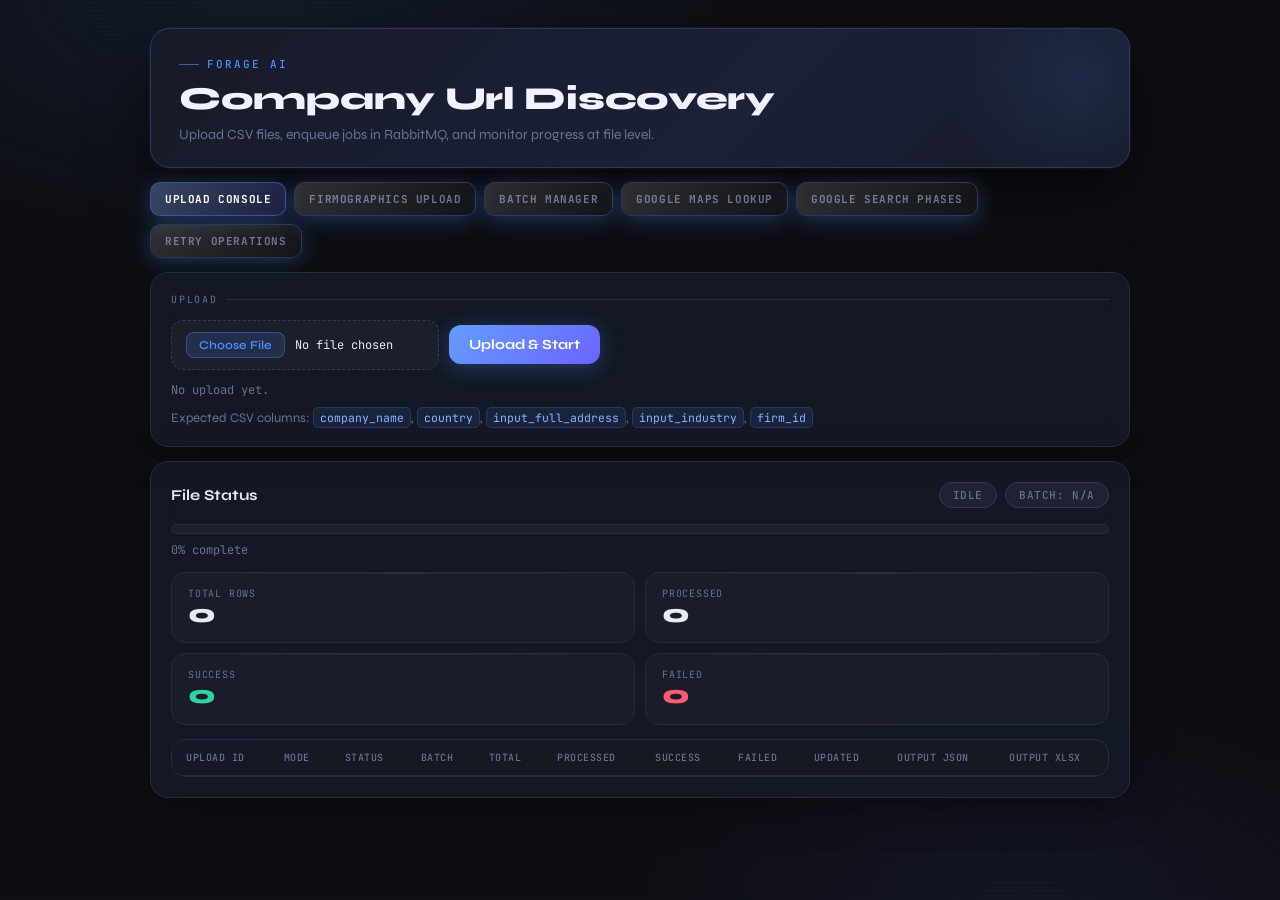
==== templates/ui.html @ b714f0d7 "first commit" ====
<!doctype html>
<html>
<head>
  <meta charset="utf-8" />
  <meta name="viewport" content="width=device-width, initial-scale=1" />
  <title>Forage AI | Single RA</title>
  <link rel="preconnect" href="https://fonts.googleapis.com">
  <link rel="preconnect" href="https://fonts.gstatic.com" crossorigin>
  <link href="https://fonts.googleapis.com/css2?family=JetBrains+Mono:wght@400;500;700&family=Syne:wght@400;600;700;800&display=swap" rel="stylesheet">
  <style>
    :root {
      --bg:        #0d0f14;
      --bg1:       #13161e;
      --bg2:       #1a1d28;
      --bg3:       #22263a;
      --ink:       #e8eaf2;
      --muted:     #6b7192;
      --stroke:    #272b3f;
      --stroke2:   #323759;
      --accent:    #4f8eff;
      --accent-g:  #6c63ff;
      --good:      #2dd4a0;
      --bad:       #ff5a6e;
      --warn:      #f59e0b;
      --card-bg:   rgba(22,26,40,0.85);
      --chip-bg:   rgba(79,142,255,0.08);
    }
    *, *::before, *::after { box-sizing: border-box; }

    body {
      margin: 0;
      color: var(--ink);
      font-family: "Syne", sans-serif;
      background-color: var(--bg);
      background-image:
        radial-gradient(ellipse 60% 40% at 20% 0%, rgba(79,142,255,.10) 0%, transparent 65%),
        radial-gradient(ellipse 50% 35% at 80% 100%, rgba(108,99,255,.08) 0%, transparent 60%);
      min-height: 100vh;
      padding: 28px 16px 48px;
    }

    /* subtle scanline texture */
    body::before {
      content:'';
      position:fixed; inset:0; pointer-events:none; z-index:0;
      background-image: repeating-linear-gradient(
        0deg,
        transparent,
        transparent 2px,
        rgba(0,0,0,.06) 2px,
        rgba(0,0,0,.06) 4px
      );
    }

    .wrap { max-width: 980px; margin: 0 auto; position: relative; z-index: 1; }
    .tabs {
      margin-top: 14px;
      display: flex;
      gap: 8px;
      flex-wrap: wrap;
    }
    .tab-btn {
      border: 1px solid var(--stroke2);
      background: rgba(255,255,255,.03);
      color: var(--muted);
      border-radius: 10px;
      padding: 9px 14px;
      font-family: "JetBrains Mono", monospace;
      font-size: 11px;
      letter-spacing: .6px;
      text-transform: uppercase;
      cursor: pointer;
    }
    .tab-btn.active {
      color: #fff;
      border-color: rgba(79,142,255,.45);
      background: linear-gradient(135deg, rgba(79,142,255,.25), rgba(108,99,255,.2));
    }
    .view { display: block; }
    .view.hidden { display: none; }

    /* ── HERO ── */
    .hero {
      background: linear-gradient(135deg, #161a27 0%, #1c2038 60%, #161a27 100%);
      border: 1px solid var(--stroke2);
      border-radius: 20px;
      padding: 28px 28px 24px;
      box-shadow: 0 0 0 1px rgba(79,142,255,.07), 0 24px 60px rgba(0,0,0,.55);
      position: relative;
      overflow: hidden;
      animation: rise .45s cubic-bezier(.22,1,.36,1);
    }
    .hero::before {
      content:'';
      position:absolute; top:-80px; right:-80px;
      width:260px; height:260px;
      background: radial-gradient(circle, rgba(79,142,255,.12) 0%, transparent 70%);
      pointer-events:none;
    }
    .hero-eyebrow {
      font-family: "JetBrains Mono", monospace;
      font-size: 11px;
      font-weight: 500;
      letter-spacing: 2px;
      text-transform: uppercase;
      color: var(--accent);
      margin-bottom: 10px;
      display: flex;
      align-items: center;
      gap: 8px;
    }
    .hero-eyebrow::before {
      content:'';
      display:inline-block;
      width:20px; height:1px;
      background: var(--accent);
      opacity:.6;
    }
    .hero h1 {
      margin: 0 0 8px;
      font-size: clamp(22px, 4vw, 32px);
      font-weight: 800;
      letter-spacing: -.3px;
      line-height: 1.15;
      color: #f0f2ff;
    }
    .hero p { margin: 0; color: var(--muted); font-size: 14px; }

    /* ── CARD ── */
    .card {
      margin-top: 14px;
      background: var(--card-bg);
      border: 1px solid var(--stroke);
      border-radius: 18px;
      padding: 20px;
      box-shadow: 0 8px 40px rgba(0,0,0,.35);
      backdrop-filter: blur(12px);
      animation: rise .5s cubic-bezier(.22,1,.36,1);
    }
    .card-label {
      font-family: "JetBrains Mono", monospace;
      font-size: 10px;
      letter-spacing: 1.8px;
      text-transform: uppercase;
      color: var(--muted);
      margin-bottom: 14px;
      display: flex;
      align-items: center;
      gap: 8px;
    }
    .card-label::after {
      content:'';
      flex:1;
      height:1px;
      background: var(--stroke);
    }

    /* ── CONTROLS ── */
    .controls { display: flex; gap: 10px; flex-wrap: wrap; align-items: center; }

    input[type=file] {
      border: 1px dashed var(--stroke2);
      border-radius: 12px;
      background: rgba(255,255,255,.03);
      color: var(--ink);
      padding: 11px 14px;
      min-width: 260px;
      font-family: "JetBrains Mono", monospace;
      font-size: 12px;
      cursor: pointer;
      transition: border-color .2s, background .2s;
    }
    input[type=file]:hover {
      border-color: var(--accent);
      background: rgba(79,142,255,.05);
    }
    input[type=file]::file-selector-button {
      background: rgba(79,142,255,.15);
      border: 1px solid rgba(79,142,255,.35);
      color: var(--accent);
      border-radius: 8px;
      padding: 5px 12px;
      font-family: "Syne", sans-serif;
      font-weight: 600;
      font-size: 12px;
      cursor: pointer;
      margin-right: 10px;
      transition: background .2s;
    }
    input[type=file]::file-selector-button:hover {
      background: rgba(79,142,255,.28);
    }

    button {
      border: 0;
      border-radius: 12px;
      padding: 11px 20px;
      font-weight: 700;
      font-family: "Syne", sans-serif;
      font-size: 14px;
      cursor: pointer;
      color: white;
      background: linear-gradient(135deg, var(--accent), var(--accent-g));
      box-shadow: 0 4px 20px rgba(79,142,255,.30);
      transition: transform .15s ease, box-shadow .15s ease, opacity .2s;
      position: relative;
      overflow: hidden;
    }
    button::after {
      content:'';
      position:absolute;
      inset:0;
      background:linear-gradient(135deg, rgba(255,255,255,.12), transparent);
    }
    button:hover { transform: translateY(-2px); box-shadow: 0 8px 28px rgba(79,142,255,.45); }
    button:disabled { cursor: not-allowed; opacity: .45; transform: none; }

    a.btn-link {
      text-decoration: none;
      display: inline-flex;
      align-items: center;
      gap: 6px;
      border-radius: 12px;
      padding: 11px 16px;
      font-weight: 700;
      font-size: 14px;
      color: white;
      background: linear-gradient(135deg, #1f4aad, #3a2fa0);
      border: 1px solid rgba(79,142,255,.25);
      box-shadow: 0 4px 18px rgba(63,100,220,.25);
      transition: transform .15s, box-shadow .15s;
    }
    a.btn-link:hover { transform: translateY(-2px); box-shadow: 0 8px 26px rgba(63,100,220,.4); }

    .meta {
      margin-top: 12px;
      color: var(--muted);
      font-size: 12px;
      min-height: 18px;
      font-family: "JetBrains Mono", monospace;
    }
    .muted {
      color: var(--muted);
      font-size: 13px;
      margin-top: 10px;
    }
    code {
      font-family: "JetBrains Mono", monospace;
      font-size: 11.5px;
      background: rgba(79,142,255,.1);
      border: 1px solid rgba(79,142,255,.2);
      color: #8ab4ff;
      padding: 2px 6px;
      border-radius: 5px;
    }

    /* ── STATUS HEAD ── */
    .status-head {
      display: flex;
      justify-content: space-between;
      align-items: center;
      gap: 10px;
      flex-wrap: wrap;
      margin-bottom: 16px;
    }
    .status-head h3 {
      margin: 0;
      font-size: 15px;
      font-weight: 700;
      color: var(--ink);
    }

    /* ── CHIPS ── */
    .status-chip {
      background: rgba(107,113,146,.12);
      color: var(--muted);
      border: 1px solid var(--stroke2);
      border-radius: 999px;
      padding: 5px 13px;
      font-family: "JetBrains Mono", monospace;
      font-size: 11px;
      font-weight: 500;
      text-transform: uppercase;
      letter-spacing: .6px;
    }
    .status-chip.running {
      color: var(--accent);
      background: rgba(79,142,255,.1);
      border-color: rgba(79,142,255,.3);
    }
    .status-chip.done {
      color: var(--good);
      background: rgba(45,212,160,.1);
      border-color: rgba(45,212,160,.3);
    }
    .status-chip.error {
      color: var(--bad);
      background: rgba(255,90,110,.1);
      border-color: rgba(255,90,110,.3);
    }

    /* ── PROGRESS ── */
    .progress-wrap {
      border: 1px solid var(--stroke);
      border-radius: 999px;
      background: rgba(255,255,255,.04);
      height: 10px;
      overflow: hidden;
    }
    .progress {
      height: 100%;
      width: 0%;
      background: linear-gradient(90deg, var(--accent), var(--accent-g));
      transition: width .4s ease;
      position: relative;
    }
    .progress::after {
      content:'';
      position:absolute; right:0; top:0; bottom:0; width:20px;
      background: linear-gradient(90deg, transparent, rgba(255,255,255,.2));
    }
    .progress-label {
      margin-top: 8px;
      font-size: 12px;
      color: var(--muted);
      font-family: "JetBrains Mono", monospace;
    }

    /* ── STATS GRID ── */
    .grid {
      margin-top: 14px;
      display: grid;
      grid-template-columns: repeat(2, minmax(120px, 1fr));
      gap: 10px;
    }
    .stat {
      border: 1px solid var(--stroke);
      background: rgba(255,255,255,.025);
      border-radius: 14px;
      padding: 14px 16px;
      position: relative;
      overflow: hidden;
    }
    .stat::before {
      content:'';
      position:absolute; top:0; left:0; right:0; height:1px;
      background: linear-gradient(90deg, transparent, rgba(255,255,255,.07), transparent);
    }
    .stat .k {
      display: block;
      color: var(--muted);
      font-family: "JetBrains Mono", monospace;
      font-size: 10px;
      text-transform: uppercase;
      letter-spacing: .8px;
    }
    .stat .v {
      font-size: 26px;
      font-weight: 800;
      line-height: 1.1;
      margin-top: 4px;
      color: var(--ink);
    }
    .stat.success .v { color: var(--good); }
    .stat.failed .v { color: var(--bad); }

    /* ── TABLE ── */
    .table-wrap {
      margin-top: 14px;
      border: 1px solid var(--stroke);
      border-radius: 14px;
      overflow: auto;
      background: rgba(13,15,20,.5);
    }
    table { width: 100%; border-collapse: collapse; min-width: 820px; }
    th, td {
      padding: 11px 14px;
      border-bottom: 1px solid var(--stroke);
      text-align: left;
      font-size: 13px;
      color: var(--ink);
      white-space: nowrap;
    }
    th {
      background: rgba(255,255,255,.025);
      color: var(--muted);
      text-transform: uppercase;
      letter-spacing: .5px;
      font-family: "JetBrains Mono", monospace;
      font-size: 10px;
      font-weight: 500;
    }
    th:first-child, td:first-child {
      position: sticky;
      left: 0;
      z-index: 1;
      background: rgba(13,15,20,.92);
    }
    thead th:first-child {
      z-index: 2;
      background: rgba(22,26,40,.92);
    }
    tbody tr:last-child td { border-bottom: none; }
    tbody tr:hover td { background: rgba(79,142,255,.04); }
    tbody tr:hover td:first-child { background: rgba(13,15,20,.96); }

    .table-link {
      color: var(--accent);
      text-decoration: none;
      font-weight: 600;
      font-size: 12px;
      font-family: "JetBrains Mono", monospace;
      display: inline-flex;
      align-items: center;
      gap: 4px;
      padding: 4px 10px;
      border-radius: 6px;
      border: 1px solid rgba(79,142,255,.25);
      background: rgba(79,142,255,.08);
      transition: background .15s, border-color .15s;
    }
    .table-link:hover {
      background: rgba(79,142,255,.18);
      border-color: rgba(79,142,255,.45);
      text-decoration: none;
    }
    .mono {
      font-family: "JetBrains Mono", monospace;
      font-size: 12px;
      color: #8ab4ff;
    }
    .table-empty {
      padding: 18px;
      color: var(--muted);
      font-size: 13px;
      font-family: "JetBrains Mono", monospace;
    }
    .action-btn {
      border: 1px solid rgba(79,142,255,.35);
      background: rgba(79,142,255,.1);
      color: var(--accent);
      border-radius: 8px;
      padding: 4px 10px;
      font-size: 11px;
      font-family: "JetBrains Mono", monospace;
      cursor: pointer;
      margin-right: 6px;
    }
    .action-btn.cancel {
      border-color: rgba(255,90,110,.35);
      background: rgba(255,90,110,.1);
      color: var(--bad);
    }
    .action-btn.delete {
      border-color: rgba(255,140,60,.45);
      background: rgba(255,140,60,.14);
      color: #ffb36b;
    }
    .action-note {
      margin-top: 10px;
      font-size: 12px;
      color: var(--muted);
      font-family: "JetBrains Mono", monospace;
    }

    /* ── PILLS ── */
    .pill {
      display: inline-block;
      border-radius: 999px;
      padding: 3px 9px;
      font-family: "JetBrains Mono", monospace;
      font-size: 10px;
      font-weight: 500;
      text-transform: uppercase;
      letter-spacing: .4px;
      border: 1px solid var(--stroke2);
      background: rgba(107,113,146,.1);
      color: var(--muted);
    }
    .pill.done    { color: var(--good); background: rgba(45,212,160,.1);  border-color: rgba(45,212,160,.3); }
    .pill.running { color: var(--accent); background: rgba(79,142,255,.1); border-color: rgba(79,142,255,.3); }
    .pill.error   { color: var(--bad);  background: rgba(255,90,110,.1); border-color: rgba(255,90,110,.3); }

    /* ── ANIMATIONS ── */
    @keyframes rise {
      from { transform: translateY(10px); opacity: 0; }
      to   { transform: translateY(0);    opacity: 1; }
    }

    @media (max-width: 700px) {
      .grid { grid-template-columns: repeat(2, minmax(0, 1fr)); }
      input[type=file] { min-width: 0; width: 100%; }
      .controls { align-items: stretch; }
      button, .btn-link { width: 100%; justify-content: center; }
    }

    input[type=text] {
      border: 1px solid var(--stroke2);
      border-radius: 12px;
      background: rgba(255,255,255,.03);
      color: var(--ink);
      padding: 11px 14px;
      font-family: "JetBrains Mono", monospace;
      font-size: 13px;
      transition: border-color .2s, background .2s, box-shadow .2s;
      outline: none;
      width: 100%;
    }
    input[type=text]:focus {
      border-color: var(--accent);
      background: rgba(79,142,255,.05);
      box-shadow: 0 0 0 3px rgba(79,142,255,.15);
    }
    
    @media (max-width: 768px) {
      #gmapsSearchView > div {
        grid-template-columns: 1fr !important;
      }
    }
  </style>
</head>
<body>
  <div class="wrap">

    <div class="hero">
      <div class="hero-eyebrow">Forage AI</div>
      <h1>Company Url Discovery</h1>
      <p>Upload CSV files, enqueue jobs in RabbitMQ, and monitor progress at file level.</p>
    </div>

    <div class="tabs">
      <button id="tabConsole" class="tab-btn active" type="button">Upload Console</button>
      <button id="tabFirmographics" class="tab-btn" type="button">Firmographics Upload</button>
      <button id="tabBatchManager" class="tab-btn" type="button">Batch Manager</button>
      <button id="tabGmapsSearch" class="tab-btn" type="button">Google Maps Lookup</button>
      <button id="tabGsearchPhases" class="tab-btn" type="button">Google Search Phases</button>
      <button id="tabRetryOps" class="tab-btn" type="button">Retry Operations</button>
    </div>

    <div id="consoleView" class="view">
    <div class="card">
      <div class="card-label">Upload</div>
      <div class="controls">
        <input id="csvFile" type="file" accept=".csv" />
        <button id="uploadBtn">Upload &amp; Start</button>
        <a id="downloadLink" class="btn-link" href="#" style="display:none">↓ Download Combined JSON</a>
        <a id="downloadXlsxLink" class="btn-link" href="#" style="display:none">↓ Download Combined XLSX</a>
      </div>
      <div class="meta" id="meta">No upload yet.</div>
      <div class="muted">Expected CSV columns: <code>company_name</code>, <code>country</code>, <code>input_full_address</code>, <code>input_industry</code>, <code>firm_id</code></div>
    </div>

    <div class="card">
      <div class="status-head">
        <h3>File Status</h3>
        <div style="display:flex; gap:8px; align-items:center; flex-wrap:wrap;">
          <span id="statusChip" class="status-chip">Idle</span>
          <span id="batchChip" class="status-chip">Batch: N/A</span>
        </div>
      </div>

      <div class="progress-wrap">
        <div id="progressBar" class="progress"></div>
      </div>
      <div id="progressLabel" class="progress-label">0% complete</div>

      <div class="grid">
        <div class="stat">
          <span class="k">Total Rows</span>
          <span class="v" id="totalRows">0</span>
        </div>
        <div class="stat">
          <span class="k">Processed</span>
          <span class="v" id="processedRows">0</span>
        </div>
        <div class="stat success">
          <span class="k">Success</span>
          <span class="v" id="successRows">0</span>
        </div>
        <div class="stat failed">
          <span class="k">Failed</span>
          <span class="v" id="failedRows">0</span>
        </div>
      </div>

      <div class="table-wrap">
        <table>
          <thead>
            <tr>
              <th>Upload ID</th>
              <th>Mode</th>
              <th>Status</th>
              <th>Batch</th>
              <th>Total</th>
              <th>Processed</th>
              <th>Success</th>
              <th>Failed</th>
              <th>Updated</th>
              <th>Output JSON</th>
              <th>Output XLSX</th>
            </tr>
          </thead>
          <tbody id="uploadsTableBody"></tbody>
        </table>
        <div id="uploadsTableEmpty" class="table-empty" style="display:none;">No uploads yet.</div>
      </div>
    </div>
    </div>

    <div id="firmographicsView" class="view hidden">
      <div class="card">
        <div class="card-label">Firmographics Upload</div>
        <div class="controls">
          <input id="firmographicsCsvFile" type="file" accept=".csv" />
          <button id="firmographicsUploadBtn">Upload Firmographics</button>
          <a id="firmographicsDownloadLink" class="btn-link" href="#" style="display:none">↓ Download Combined JSON</a>
          <a id="firmographicsDownloadXlsxLink" class="btn-link" href="#" style="display:none">↓ Download Combined XLSX</a>
        </div>
        <div class="meta" id="firmographicsMeta">No firmographics upload yet.</div>
        <div class="muted">Expected CSV columns: <code>official_website</code> (or <code>website</code>/<code>url</code>/<code>domain</code>), optional <code>company_name</code>, <code>country</code>, <code>input_full_address</code>, <code>input_industry</code>, <code>firm_id</code></div>
      </div>

      <div class="card">
        <div class="status-head">
          <h3>Firmographics Uploads</h3>
        </div>
        <div class="table-wrap">
          <table>
            <thead>
              <tr>
                <th>Upload ID</th>
                <th>Mode</th>
                <th>Status</th>
                <th>Total</th>
                <th>Processed</th>
                <th>Success</th>
                <th>Failed</th>
                <th>Updated</th>
                <th>Output JSON</th>
                <th>Output XLSX</th>
              </tr>
            </thead>
            <tbody id="firmographicsUploadsTableBody"></tbody>
          </table>
          <div id="firmographicsUploadsTableEmpty" class="table-empty" style="display:none;">No firmographics uploads yet.</div>
        </div>
      </div>
    </div>

    <div id="batchManagerView" class="view hidden">
      <div class="card">
        <div class="card-label">Batch Manager</div>
        <div class="table-wrap">
          <table>
            <thead>
              <tr>
                <th>Upload ID</th>
                <th>Upload Status</th>
                <th>Batch Status</th>
                <th>Live State</th>
                <th>Job Name</th>
                <th>Updated</th>
                <th>Actions</th>
              </tr>
            </thead>
            <tbody id="batchJobsTableBody"></tbody>
          </table>
          <div id="batchJobsEmpty" class="table-empty" style="display:none;">No Gemini batch jobs found.</div>
        </div>
        <div id="batchActionNote" class="action-note">Use actions to fetch live status or cancel a Gemini batch job.</div>
      </div>
    </div>

    <div id="gmapsSearchView" class="view hidden">
      <!-- Batch CSV Upload Card for Google Maps lookup -->
      <div class="card" style="margin-top: 0;">
        <div class="card-label">Google Maps Batch CSV Upload</div>
        <div class="controls">
          <input id="gmapsCsvFile" type="file" accept=".csv" />
          <button id="gmapsUploadBtn" style="background: linear-gradient(135deg, #10b981, var(--good)); border-color: rgba(16,185,129,.3);">Upload Google Maps CSV</button>
          <a id="gmapsDownloadLink" class="btn-link" href="#" style="display:none">↓ Download Combined JSON</a>
          <a id="gmapsDownloadXlsxLink" class="btn-link" href="#" style="display:none">↓ Download Combined XLSX</a>
        </div>
        <div class="meta" id="gmapsBatchMeta">No batch job uploaded yet.</div>
        <div class="muted">Expected CSV columns: <code>company_name</code> (or <code>company</code>/<code>name</code>), <code>country</code>, optional <code>full_address</code>, <code>industry</code>, <code>firm_id</code></div>
      </div>

      <!-- Batch Uploads Monitor Card specifically for Google Maps -->
      <div class="card">
        <div class="status-head">
          <h3>Google Maps Uploads History</h3>
        </div>
        <div class="table-wrap">
          <table>
            <thead>
              <tr>
                <th>Upload ID</th>
                <th>Mode</th>
                <th>Status</th>
                <th>Total</th>
                <th>Processed</th>
                <th>Success</th>
                <th>Failed</th>
                <th>Updated</th>
                <th>Output JSON</th>
                <th>Output XLSX</th>
              </tr>
            </thead>
            <tbody id="gmapsUploadsTableBody"></tbody>
          </table>
          <div id="gmapsUploadsTableEmpty" class="table-empty" style="display:none;">No Google Maps batch uploads yet.</div>
        </div>
      </div>

      <div class="card" style="margin-bottom: 20px;">
        <div class="card-label">Standalone Google Maps Operations</div>
        <p class="muted" style="margin: 4px 0 16px 0;">Use the tools below to perform individual manual discovery and lookup operations immediately.</p>
        
        <!-- Grid layout for the two operational panels -->
        <div style="display: grid; grid-template-columns: 1fr 1fr; gap: 16px;">
          
          <!-- Card 1: Discovery & Combined Lookup -->
          <div class="card" style="margin-top: 0; background: rgba(255,255,255,.015); border-color: var(--stroke2);">
            <div class="card-label">Places Discovery & Search</div>
            <div style="display: flex; flex-direction: column; gap: 12px;">
              <div>
                <label style="display: block; font-size: 11px; font-family: 'JetBrains Mono', monospace; color: var(--muted); margin-bottom: 6px; text-transform: uppercase;">Search Query *</label>
                <input id="gmapsQuery" type="text" placeholder="e.g. Acme Engineering Banani Dhaka" />
              </div>
              <div>
                <label style="display: block; font-size: 11px; font-family: 'JetBrains Mono', monospace; color: var(--muted); margin-bottom: 6px; text-transform: uppercase;">Country Hint (Optional)</label>
                <input id="gmapsCountry" type="text" placeholder="e.g. Bangladesh or bd" />
              </div>
              <div style="display: flex; gap: 10px; margin-top: 8px;">
                <button id="gmapsDiscoverBtn" style="flex: 1;">Discover Places</button>
                <button id="gmapsSearchBtn" style="flex: 1; background: linear-gradient(135deg, var(--accent-g), #a855f7); box-shadow: 0 4px 20px rgba(168,85,247,.3);">Full Search</button>
              </div>
            </div>
          </div>

          <!-- Card 2: Place Details by CID -->
          <div class="card" style="margin-top: 0; background: rgba(255,255,255,.015); border-color: var(--stroke2);">
            <div class="card-label">Direct Place Details Lookup</div>
            <div style="display: flex; flex-direction: column; gap: 12px; height: 100%; justify-content: space-between;">
              <div style="flex-grow: 1;">
                <label style="display: block; font-size: 11px; font-family: 'JetBrains Mono', monospace; color: var(--muted); margin-bottom: 6px; text-transform: uppercase;">Google Place CID (data_cid) *</label>
                <input id="gmapsCid" type="text" placeholder="e.g. 0x3755c7a0f75e10d3:0x4d59a7213b28b7e2" />
              </div>
              <div style="margin-top: auto; padding-top: 14px;">
                <button id="gmapsDetailsBtn" style="width: 100%;">Fetch Place Details</button>
              </div>
            </div>
          </div>

        </div>

        <!-- Action feedback / Meta note -->
        <div id="gmapsMeta" class="meta" style="margin-top: 16px;">Ready to search Google Places.</div>
      </div>

      <!-- Results Display Section -->
      <div id="gmapsResultsWrapper" style="display: none; margin-top: 20px;">
        <div class="status-head" style="margin-bottom: 12px;">
          <h3 id="gmapsResultsTitle">Search Results</h3>
          <span id="gmapsResultsCount" class="status-chip done">0 found</span>
        </div>
        
        <!-- List of Places Details -->
        <div id="gmapsPlacesList" style="display: flex; flex-direction: column; gap: 16px;">
          <!-- Dynamically populated cards will go here -->
        </div>

        <!-- Raw JSON collapsible card -->
        <div class="card" style="margin-top: 20px;">
          <div class="status-head" style="margin-bottom: 8px; cursor: pointer;" onclick="document.getElementById('gmapsRawJsonContent').classList.toggle('hidden')">
            <h3 style="font-size: 13px; font-family: 'JetBrains Mono', monospace; color: var(--muted);">[+] VIEW RAW API RESPONSE (JSON)</h3>
          </div>
          <div id="gmapsRawJsonContent" class="hidden" style="margin-top: 12px; background: #080a0e; border: 1px solid var(--stroke); border-radius: 12px; padding: 16px; overflow: auto; max-height: 500px;">
            <pre id="gmapsRawJson" style="margin: 0; font-family: 'JetBrains Mono', monospace; font-size: 12px; color: #a5b4fc; line-height: 1.5; white-space: pre-wrap; word-break: break-all;"></pre>
          </div>
        </div>
      </div>
    </div>

    <div id="gsearchView" class="view hidden">
      <!-- Batch CSV Upload Card for Google Search Phases -->
      <div class="card" style="margin-top: 0;">
        <div class="card-label">Google Search Phases Batch CSV Upload</div>
        <p class="muted" style="margin: 4px 0 16px 0;">Upload a CSV list of companies to execute a specific search phase in parallel via background RabbitMQ workers.</p>
        
        <div class="controls" style="display: flex; gap: 12px; align-items: center; flex-wrap: wrap;">
          <input id="gsearchCsvFile" type="file" accept=".csv" style="flex: 1;" />
          
          <select id="gsearchBatchPhase" style="height: 38px; background: #080a0e; border: 1px solid var(--stroke); border-radius: 8px; color: var(--text); padding: 0 10px; font-family: 'JetBrains Mono', monospace;">
            <option value="all">All Phases Combined</option>
            <option value="phase1">Phase 1: Initial Hook & Punctuation</option>
            <option value="phase2">Phase 2: AI NL Prompts</option>
            <option value="phase3">Phase 3: Address Pivot</option>
            <option value="phase4">Phase 4: Document Hunting</option>
            <option value="phase5">Phase 5: Dynamic Expansion</option>
            <option value="fallback">Fallback Searches Only</option>
          </select>
          
          <button id="gsearchUploadBtn" style="background: linear-gradient(135deg, #10b981, var(--good)); border-color: rgba(16,185,129,.3);">Upload &amp; Start Batch</button>
          <a id="gsearchDownloadLink" class="btn-link" href="#" style="display:none">↓ Download Combined JSON</a>
          <a id="gsearchDownloadXlsxLink" class="btn-link" href="#" style="display:none">↓ Download Combined XLSX</a>
        </div>
        <div class="meta" id="gsearchBatchMeta" style="margin-top: 12px;">No batch job uploaded yet.</div>
        <div class="muted" style="margin-top: 6px;">Expected CSV columns: <code>company_name</code> (or <code>company</code>/<code>name</code>), <code>country</code>, optional <code>full_address</code>, <code>industry</code>, <code>firm_id</code></div>
      </div>

      <!-- Batch Uploads Monitor Card specifically for Google Search Phases -->
      <div class="card">
        <div class="status-head">
          <h3>Google Search Phases Uploads History</h3>
        </div>
        <div class="table-wrap">
          <table>
            <thead>
              <tr>
                <th>Upload ID</th>
                <th>Phase</th>
                <th>Status</th>
                <th>Total</th>
                <th>Processed</th>
                <th>Success</th>
                <th>Failed</th>
                <th>Updated</th>
                <th>Output JSON</th>
                <th>Output XLSX</th>
              </tr>
            </thead>
            <tbody id="gsearchUploadsTableBody"></tbody>
          </table>
          <div id="gsearchUploadsTableEmpty" class="table-empty" style="display:none;">No Google Search batch uploads yet.</div>
        </div>
      </div>

      <div class="card" style="margin-top: 20px;">
        <div class="card-label">Modular Standalone Google Search Discovery</div>
        <p class="muted" style="margin: 4px 0 16px 0;">Configure parameters and select specific search dork phases to execute individually.</p>
        
        <div style="display: grid; grid-template-columns: 1fr 1fr; gap: 16px;">
          <div style="display: flex; flex-direction: column; gap: 12px;">
            <div>
              <label style="display: block; font-size: 11px; font-family: 'JetBrains Mono', monospace; color: var(--muted); margin-bottom: 6px; text-transform: uppercase;">Company Name *</label>
              <input id="gsearchCompanyName" type="text" placeholder="e.g. Acme Engineering" />
            </div>
            <div>
              <label style="display: block; font-size: 11px; font-family: 'JetBrains Mono', monospace; color: var(--muted); margin-bottom: 6px; text-transform: uppercase;">Country *</label>
              <input id="gsearchCountry" type="text" placeholder="e.g. Bangladesh or bd" />
            </div>
            <div>
              <label style="display: block; font-size: 11px; font-family: 'JetBrains Mono', monospace; color: var(--muted); margin-bottom: 6px; text-transform: uppercase;">City/State (Optional)</label>
              <input id="gsearchCityState" type="text" placeholder="e.g. Dhaka" />
            </div>
          </div>
          
          <div style="display: flex; flex-direction: column; gap: 12px;">
            <div>
              <label style="display: block; font-size: 11px; font-family: 'JetBrains Mono', monospace; color: var(--muted); margin-bottom: 6px; text-transform: uppercase;">Full Address (Optional - Leaving blank falls back gracefully!)</label>
              <input id="gsearchAddress" type="text" placeholder="e.g. Plot-12, Road-5, Block-B, Banani" />
            </div>
            <div>
              <label style="display: block; font-size: 11px; font-family: 'JetBrains Mono', monospace; color: var(--muted); margin-bottom: 6px; text-transform: uppercase;">Industry (Optional)</label>
              <input id="gsearchIndustry" type="text" placeholder="e.g. Engineering" />
            </div>
            <div>
              <label style="display: block; font-size: 11px; font-family: 'JetBrains Mono', monospace; color: var(--muted); margin-bottom: 6px; text-transform: uppercase;">Target Phase *</label>
              <select id="gsearchPhase" style="width: 100%; height: 38px; background: #080a0e; border: 1px solid var(--stroke); border-radius: 8px; color: var(--text); padding: 0 10px; font-family: 'JetBrains Mono', monospace;">
                <option value="all">All Phases Combined</option>
                <option value="phase1">Phase 1: Initial Hook & Punctuation Variations</option>
                <option value="phase2">Phase 2: AI Overview NL Prompts</option>
                <option value="phase3">Phase 3: Address-Only Pivot Discovery</option>
                <option value="phase4">Phase 4: Document Hunting (Registry/Filetype)</option>
                <option value="phase5">Phase 5: Dynamic Expansion & Verification</option>
                <option value="fallback">Fallback Searches Only</option>
              </select>
            </div>
          </div>
        </div>

        <div style="margin-top: 20px;">
          <button id="gsearchRunBtn" style="width: 100%; background: linear-gradient(135deg, var(--accent), #3b82f6); box-shadow: 0 4px 20px rgba(99,102,241,.35); border-color: rgba(99,102,241,.45);">Execute Selected Search Phase</button>
        </div>

        <!-- Action feedback -->
        <div id="gsearchMeta" class="meta" style="margin-top: 16px;">Ready to run Google Search phase discovery.</div>
      </div>

      <!-- Discovery Candidates -->
      <div id="gsearchCandidatesWrapper" style="display: none; margin-top: 20px;">
        <div class="status-head" style="margin-bottom: 12px;">
          <h3>Discovered URL Candidates</h3>
          <span id="gsearchCandidatesCount" class="status-chip done">0 candidates</span>
        </div>
        <div id="gsearchCandidatesList" style="display: flex; flex-wrap: wrap; gap: 8px;">
          <!-- Discovered domains will go here -->
        </div>
      </div>

      <!-- Execution Queries accordion list -->
      <div id="gsearchResultsWrapper" style="display: none; margin-top: 20px; margin-bottom: 30px;">
        <div class="status-head" style="margin-bottom: 12px;">
          <h3>Search Execution Log</h3>
        </div>
        <div id="gsearchResultsList" style="display: flex; flex-direction: column; gap: 14px;">
          <!-- Dynamically populated card templates -->
        </div>
      </div>
    </div>

    <div id="retryOpsView" class="view hidden">
      <div class="card" style="margin-top: 0;">
        <div class="card-label">Manual Retry Controls</div>
        <p class="muted" style="margin: 4px 0 16px 0;">Manually retry all failed, queued, or stuck processing rows for a specific upload ID instantly.</p>
        
        <div style="display: flex; flex-direction: column; gap: 14px; max-width: 500px;">
          <div>
            <label style="display: block; font-size: 11px; font-family: 'JetBrains Mono', monospace; color: var(--muted); margin-bottom: 6px; text-transform: uppercase;">Upload ID *</label>
            <input id="retryUploadId" type="text" placeholder="e.g. fb2884b0-f38c-4776-bf7f-582028f59522" />
          </div>
          <div>
            <button id="triggerRetryBtn" style="width: 100%; background: linear-gradient(135deg, var(--warn), #d97706); box-shadow: 0 4px 20px rgba(245,158,11,.3); border-color: rgba(245,158,11,.45);">Retry Failed Rows</button>
          </div>
        </div>

        <div id="retryMeta" class="meta" style="margin-top: 16px;">Ready to trigger manual retry.</div>
      </div>
    </div>

  </div>

  <script>
    const tabConsole = document.getElementById('tabConsole');
    const tabFirmographics = document.getElementById('tabFirmographics');
    const tabBatchManager = document.getElementById('tabBatchManager');
    const tabGmapsSearch = document.getElementById('tabGmapsSearch');
    const tabGsearchPhases = document.getElementById('tabGsearchPhases');
    const consoleView = document.getElementById('consoleView');
    const firmographicsView = document.getElementById('firmographicsView');
    const batchManagerView = document.getElementById('batchManagerView');
    const gmapsSearchView = document.getElementById('gmapsSearchView');
    const gsearchView = document.getElementById('gsearchView');
    const uploadBtn = document.getElementById('uploadBtn');
    const csvFile = document.getElementById('csvFile');
    const meta = document.getElementById('meta');
    const downloadLink = document.getElementById('downloadLink');
    const downloadXlsxLink = document.getElementById('downloadXlsxLink');
    const statusChip = document.getElementById('statusChip');
    const batchChip = document.getElementById('batchChip');
    const progressBar = document.getElementById('progressBar');
    const progressLabel = document.getElementById('progressLabel');
    const totalRows = document.getElementById('totalRows');
    const processedRows = document.getElementById('processedRows');
    const successRows = document.getElementById('successRows');
    const failedRows = document.getElementById('failedRows');
    const uploadsTableBody = document.getElementById('uploadsTableBody');
    const uploadsTableEmpty = document.getElementById('uploadsTableEmpty');
    const firmographicsUploadBtn = document.getElementById('firmographicsUploadBtn');
    const firmographicsCsvFile = document.getElementById('firmographicsCsvFile');
    const firmographicsMeta = document.getElementById('firmographicsMeta');
    const firmographicsDownloadLink = document.getElementById('firmographicsDownloadLink');
    const firmographicsDownloadXlsxLink = document.getElementById('firmographicsDownloadXlsxLink');
    const firmographicsUploadsTableBody = document.getElementById('firmographicsUploadsTableBody');
    const firmographicsUploadsTableEmpty = document.getElementById('firmographicsUploadsTableEmpty');
    const batchJobsTableBody = document.getElementById('batchJobsTableBody');
    const batchJobsEmpty = document.getElementById('batchJobsEmpty');
    const batchActionNote = document.getElementById('batchActionNote');

    const tabRetryOps = document.getElementById('tabRetryOps');
    const retryOpsView = document.getElementById('retryOpsView');
    const retryUploadId = document.getElementById('retryUploadId');
    const triggerRetryBtn = document.getElementById('triggerRetryBtn');
    const retryMeta = document.getElementById('retryMeta');

    // Google Maps Lookup Selectors
    const gmapsQuery = document.getElementById('gmapsQuery');
    const gmapsCountry = document.getElementById('gmapsCountry');
    const gmapsCid = document.getElementById('gmapsCid');
    const gmapsDiscoverBtn = document.getElementById('gmapsDiscoverBtn');
    const gmapsSearchBtn = document.getElementById('gmapsSearchBtn');
    const gmapsDetailsBtn = document.getElementById('gmapsDetailsBtn');
    const gmapsMeta = document.getElementById('gmapsMeta');
    const gmapsResultsWrapper = document.getElementById('gmapsResultsWrapper');
    const gmapsResultsTitle = document.getElementById('gmapsResultsTitle');
    const gmapsResultsCount = document.getElementById('gmapsResultsCount');
    const gmapsPlacesList = document.getElementById('gmapsPlacesList');
    const gmapsRawJson = document.getElementById('gmapsRawJson');
    const gmapsRawJsonContent = document.getElementById('gmapsRawJsonContent');

    let pollTimer = null;
    let firmographicsPollTimer = null;
    let uploadsTimer = null;
    let activeTab = 'console';

    function setActiveTab(tab) {
      activeTab = tab;
      const isBatch = tab === 'batch';
      const isFirmographics = tab === 'firmographics';
      const isGmaps = tab === 'gmaps';
      const isGsearch = tab === 'gsearch';
      const isRetry = tab === 'retry';
      const isConsole = !isBatch && !isFirmographics && !isGmaps && !isGsearch && !isRetry;
      
      tabConsole.classList.toggle('active', isConsole);
      tabFirmographics.classList.toggle('active', isFirmographics);
      tabBatchManager.classList.toggle('active', isBatch);
      tabGmapsSearch.classList.toggle('active', isGmaps);
      tabGsearchPhases.classList.toggle('active', isGsearch);
      tabRetryOps.classList.toggle('active', isRetry);
      
      consoleView.classList.toggle('hidden', !isConsole);
      firmographicsView.classList.toggle('hidden', !isFirmographics);
      batchManagerView.classList.toggle('hidden', !isBatch);
      gmapsSearchView.classList.toggle('hidden', !isGmaps);
      gsearchView.classList.toggle('hidden', !isGsearch);
      retryOpsView.classList.toggle('hidden', !isRetry);
    }

    function setStatusChip(status) {
      const map = {
        queued: ['Queued', 'running'],
        processing: ['Processing', 'running'],
        completed: ['Completed', 'done'],
        completed_with_errors: ['Completed With Errors', 'error'],
      };
      const [label, cls] = map[status] || [status || 'Idle', ''];
      statusChip.textContent = label;
      statusChip.className = 'status-chip' + (cls ? ` ${cls}` : '');
    }

    function setBatchChip(geminiBatch) {
      const status = (geminiBatch && geminiBatch.status) ? String(geminiBatch.status) : 'not_started';
      const map = {
        waiting_for_rows: ['Batch Pending', 'running'],
        queued: ['Batch Queued', 'running'],
        running: ['Batch Running', 'running'],
        cancel_requested: ['Cancel Requested', 'error'],
        succeeded: ['Batch Done', 'done'],
        failed: ['Batch Failed', 'error'],
        skipped: ['Batch Skipped', 'error'],
        not_started: ['Batch: N/A', ''],
      };
      const [label, cls] = map[status] || [`Batch: ${status}`, ''];
      batchChip.textContent = label;
      batchChip.className = 'status-chip' + (cls ? ` ${cls}` : '');
    }

    function updateFileLevelStats(data) {
      const total = Number(data.total_rows || 0);
      const processed = Number(data.processed_rows || 0);
      const success = Number(data.success_rows || 0);
      const failed = Number(data.failed_rows || 0);
      const pct = total > 0 ? Math.round((processed / total) * 100) : 0;

      totalRows.textContent = String(total);
      processedRows.textContent = String(processed);
      successRows.textContent = String(success);
      failedRows.textContent = String(failed);
      progressBar.style.width = `${pct}%`;
      progressLabel.textContent = `${pct}% complete (${processed}/${total})`;
      setStatusChip(data.status);
      setBatchChip(data.gemini_batch);
    }

    function escapeHtml(value) {
      return String(value || '')
        .replaceAll('&', '&amp;')
        .replaceAll('<', '&lt;')
        .replaceAll('>', '&gt;')
        .replaceAll('"', '&quot;')
        .replaceAll("'", '&#039;');
    }

    function shortTs(value) {
      if (!value) return '-';
      const dt = new Date(value);
      if (Number.isNaN(dt.getTime())) return String(value);
      return dt.toLocaleString();
    }

    function statusLabel(status) {
      const map = {
        queued: 'Queued',
        processing: 'Processing',
        completed: 'Completed',
        completed_with_errors: 'Completed With Errors',
      };
      return map[String(status || '')] || String(status || '-');
    }

    function statusClass(status) {
      const key = String(status || '');
      if (key === 'completed') return 'done';
      if (key === 'completed_with_errors') return 'error';
      if (key === 'queued' || key === 'processing') return 'running';
      return '';
    }

    function batchLabel(status) {
      const map = {
        waiting_for_rows: 'Batch Pending',
        queued: 'Batch Queued',
        running: 'Batch Running',
        cancel_requested: 'Cancel Requested',
        succeeded: 'Batch Done',
        failed: 'Batch Failed',
        skipped: 'Batch Skipped',
        not_started: 'Batch N/A',
      };
      return map[String(status || '')] || `Batch ${String(status || '-')}`;
    }

    function batchClass(status) {
      const key = String(status || '');
      if (key === 'succeeded') return 'done';
      if (key === 'failed' || key === 'skipped' || key === 'cancel_requested') return 'error';
      if (key === 'waiting_for_rows' || key === 'queued' || key === 'running') return 'running';
      return '';
    }

    function modeLabel(mode) {
      const map = {
        url_discovery: 'URL Discovery',
        firmographics: 'Firmographics',
        gmaps: 'Google Maps Pipeline',
        gsearch: 'Google Search Phases',
        full: 'Full Pipeline',
      };
      return map[String(mode || '')] || String(mode || 'Unknown');
    }

    function modeClass(mode) {
      const key = String(mode || '');
      if (key === 'url_discovery') return 'running';
      if (key === 'firmographics') return 'done';
      if (key === 'gmaps') return 'done';
      if (key === 'gsearch') return 'done';
      return '';
    }

    function renderUploadsTable(items, targetBody, targetEmpty, options = {}) {
      const useBatchGate = Boolean(options.useBatchGate);
      targetBody.innerHTML = '';
      if (!Array.isArray(items) || items.length === 0) {
        targetEmpty.style.display = 'block';
        return;
      }
      targetEmpty.style.display = 'none';

      for (const item of items) {
        const uploadId = String(item.upload_id || '');
        const shortId = uploadId.length > 20
          ? `${uploadId.slice(0, 8)}...${uploadId.slice(-8)}`
          : uploadId;
        const mode = String(item.pipeline || '');
        const batch = (item.gemini_batch && item.gemini_batch.status) ? item.gemini_batch.status : 'not_started';
        const rowsDone = ['completed', 'completed_with_errors'].includes(String(item.status || ''));
        const batchTerminal = ['not_started', 'succeeded', 'failed', 'skipped'].includes(String(batch));
        const outputJsonLink = `/uploads/${encodeURIComponent(uploadId)}/output?download=true`;
        const outputXlsxLink = `/uploads/${encodeURIComponent(uploadId)}/output?format=xlsx&download=true`;
        const readyForDownload = useBatchGate ? (rowsDone && batchTerminal) : rowsDone;
        const outputJsonCell = readyForDownload
          ? `<a class="table-link" href="${outputJsonLink}">↓ JSON</a>`
          : `<span class="muted">${useBatchGate ? 'Pending batch' : 'Processing'}</span>`;
        const outputXlsxCell = readyForDownload
          ? `<a class="table-link" href="${outputXlsxLink}">↓ XLSX</a>`
          : `<span class="muted">${useBatchGate ? 'Pending batch' : 'Processing'}</span>`;
        const tr = document.createElement('tr');
        if (useBatchGate) {
          tr.innerHTML = `
            <td class="mono" title="${escapeHtml(uploadId)}">${escapeHtml(shortId)}</td>
            <td><span class="pill ${modeClass(mode)}">${escapeHtml(modeLabel(mode))}</span></td>
            <td><span class="pill ${statusClass(item.status)}">${escapeHtml(statusLabel(item.status))}</span></td>
            <td><span class="pill ${batchClass(batch)}">${escapeHtml(batchLabel(batch))}</span></td>
            <td>${Number(item.total_rows || 0)}</td>
            <td>${Number(item.processed_rows || 0)}</td>
            <td>${Number(item.success_rows || 0)}</td>
            <td>${Number(item.failed_rows || 0)}</td>
            <td>${escapeHtml(shortTs(item.updated_at))}</td>
            <td>${outputJsonCell}</td>
            <td>${outputXlsxCell}</td>
          `;
        } else {
          tr.innerHTML = `
            <td class="mono" title="${escapeHtml(uploadId)}">${escapeHtml(shortId)}</td>
            <td><span class="pill ${modeClass(mode)}">${escapeHtml(modeLabel(mode))}</span></td>
            <td><span class="pill ${statusClass(item.status)}">${escapeHtml(statusLabel(item.status))}</span></td>
            <td>${Number(item.total_rows || 0)}</td>
            <td>${Number(item.processed_rows || 0)}</td>
            <td>${Number(item.success_rows || 0)}</td>
            <td>${Number(item.failed_rows || 0)}</td>
            <td>${escapeHtml(shortTs(item.updated_at))}</td>
            <td>${outputJsonCell}</td>
            <td>${outputXlsxCell}</td>
          `;
        }
        targetBody.appendChild(tr);
      }
    }

    async function refreshUploadsList() {
      try {
        const res = await fetch('/uploads?limit=200&pipeline=full');
        if (!res.ok) return;
        const data = await res.json();
        renderUploadsTable(data.uploads || [], uploadsTableBody, uploadsTableEmpty, { useBatchGate: true });
      } catch (_) {}
    }

    async function refreshFirmographicsUploadsList() {
      try {
        const res = await fetch('/uploads?limit=200&pipeline=firmographics');
        if (!res.ok) return;
        const data = await res.json();
        renderUploadsTable(
          data.uploads || [],
          firmographicsUploadsTableBody,
          firmographicsUploadsTableEmpty,
          { useBatchGate: false },
        );
      } catch (_) {}
    }

    let gsearchPollTimer = null;

    async function refreshGsearchUploadsList() {
      try {
        const res = await fetch('/uploads?limit=200&pipeline=gsearch');
        if (!res.ok) return;
        const data = await res.json();
        renderUploadsTable(
          data.uploads || [],
          document.getElementById('gsearchUploadsTableBody'),
          document.getElementById('gsearchUploadsTableEmpty'),
          { useBatchGate: false },
        );
      } catch (_) {}
    }

    async function pollGsearchStatus(uploadId) {
      try {
        const res = await fetch(`/uploads/${uploadId}/status`);
        if (!res.ok) return;
        const data = await res.json();
        
        const gsearchBatchMeta = document.getElementById('gsearchBatchMeta');
        const gsearchDownloadLink = document.getElementById('gsearchDownloadLink');
        const gsearchDownloadXlsxLink = document.getElementById('gsearchDownloadXlsxLink');
        
        gsearchBatchMeta.textContent = `Upload ID: ${uploadId} | Status: ${data.status} | Processed: ${data.processed_rows}/${data.total_rows} | Success: ${data.success_count} | Failed: ${data.failure_count}`;
        await refreshGsearchUploadsList();

        const rowsDone = (data.status === 'completed' || data.status === 'completed_with_errors' || data.status === 'failed');
        if (rowsDone) {
          if (gsearchPollTimer) clearInterval(gsearchPollTimer);
          gsearchPollTimer = null;
          gsearchDownloadLink.href = `/uploads/${uploadId}/output?download=true`;
          gsearchDownloadXlsxLink.href = `/uploads/${uploadId}/output?format=xlsx&download=true`;
          gsearchDownloadLink.style.display = 'inline';
          gsearchDownloadXlsxLink.style.display = 'inline';
        } else {
          gsearchDownloadLink.style.display = 'none';
          gsearchDownloadXlsxLink.style.display = 'none';
        }
      } catch (_) {}
    }

    let gmapsPollTimer = null;

    async function refreshGmapsUploadsList() {
      try {
        const res = await fetch('/uploads?limit=200&pipeline=gmaps');
        if (!res.ok) return;
        const data = await res.json();
        renderUploadsTable(
          data.uploads || [],
          document.getElementById('gmapsUploadsTableBody'),
          document.getElementById('gmapsUploadsTableEmpty'),
          { useBatchGate: false },
        );
      } catch (_) {}
    }

    async function pollGmapsStatus(uploadId) {
      try {
        const res = await fetch(`/uploads/${uploadId}/status`);
        if (!res.ok) return;
        const data = await res.json();
        
        const gmapsBatchMeta = document.getElementById('gmapsBatchMeta');
        const gmapsDownloadLink = document.getElementById('gmapsDownloadLink');
        const gmapsDownloadXlsxLink = document.getElementById('gmapsDownloadXlsxLink');
        
        gmapsBatchMeta.textContent = `Upload ID: ${uploadId} | Status: ${data.status} | Processed: ${data.processed_rows}/${data.total_rows} | Success: ${data.success_count} | Failed: ${data.failure_count}`;
        await refreshGmapsUploadsList();

        const rowsDone = (data.status === 'completed' || data.status === 'completed_with_errors' || data.status === 'failed');
        if (rowsDone) {
          if (gmapsPollTimer) clearInterval(gmapsPollTimer);
          gmapsPollTimer = null;
          gmapsDownloadLink.href = `/uploads/${uploadId}/output?download=true`;
          gmapsDownloadXlsxLink.href = `/uploads/${uploadId}/output?format=xlsx&download=true`;
          gmapsDownloadLink.style.display = 'inline';
          gmapsDownloadXlsxLink.style.display = 'inline';
        } else {
          gmapsDownloadLink.style.display = 'none';
          gmapsDownloadXlsxLink.style.display = 'none';
        }
      } catch (_) {}
    }

    function renderBatchJobsTable(items) {
      batchJobsTableBody.innerHTML = '';
      if (!Array.isArray(items) || items.length === 0) {
        batchJobsEmpty.style.display = 'block';
        return;
      }
      batchJobsEmpty.style.display = 'none';
      for (const item of items) {
        const uploadId = String(item.upload_id || '');
        const uploadDisplay = uploadId || '-';
        const shortId = uploadDisplay.length > 20 ? `${uploadDisplay.slice(0, 8)}...${uploadDisplay.slice(-8)}` : uploadDisplay;
        const batchStatus = String(item.batch_status || '-');
        const jobName = String(item.job_name || '');
        const tr = document.createElement('tr');
        tr.innerHTML = `
          <td class="mono" title="${escapeHtml(uploadId)}">${escapeHtml(shortId)}</td>
          <td><span class="pill ${statusClass(item.upload_status)}">${escapeHtml(statusLabel(item.upload_status))}</span></td>
          <td><span class="pill ${batchClass(batchStatus)}">${escapeHtml(batchLabel(batchStatus))}</span></td>
          <td><span class="pill ${batchClass(item.live_state)}">${escapeHtml(String(item.live_state || '-'))}</span></td>
          <td class="mono" title="${escapeHtml(jobName)}">${escapeHtml(jobName || '-')}</td>
          <td>${escapeHtml(shortTs(item.updated_at))}</td>
          <td>
            <button class="action-btn" type="button" data-action="status" data-job-name="${escapeHtml(jobName)}">Get Status</button>
            <button class="action-btn cancel" type="button" data-action="cancel" data-job-name="${escapeHtml(jobName)}">Cancel Batch</button>
            <button class="action-btn delete" type="button" data-action="delete" data-job-name="${escapeHtml(jobName)}">Delete Batch</button>
          </td>
        `;
        batchJobsTableBody.appendChild(tr);
      }
    }

    async function refreshBatchJobs() {
      try {
        const res = await fetch('/batch/jobs?limit=300');
        if (!res.ok) return;
        const data = await res.json();
        renderBatchJobsTable(data.jobs || []);
      } catch (_) {}
    }

    batchJobsTableBody.addEventListener('click', async (ev) => {
      const target = ev.target;
      if (!(target instanceof HTMLElement)) return;
      const action = target.getAttribute('data-action');
      const jobName = target.getAttribute('data-job-name');
      if (!action || !jobName) return;

      if (action === 'cancel') {
        const ok = confirm(`Cancel Gemini batch ${jobName}?`);
        if (!ok) return;
      }
      if (action === 'delete') {
        const ok = confirm(`Delete Gemini batch ${jobName}? This cannot be undone.`);
        if (!ok) return;
      }

      target.setAttribute('disabled', 'disabled');
      try {
        const endpoint = action === 'cancel'
          ? `/batch/jobs/cancel?job_name=${encodeURIComponent(jobName)}`
          : action === 'delete'
            ? `/batch/jobs/delete?job_name=${encodeURIComponent(jobName)}`
            : `/batch/jobs/status?job_name=${encodeURIComponent(jobName)}`;
        const res = await fetch(endpoint, { method: 'POST' });
        const data = await res.json().catch(() => ({}));
        if (!res.ok) {
          batchActionNote.textContent = `Action failed (${action}) for ${jobName}: ${data.detail || 'Unknown error'}`;
        } else if (action === 'status') {
          batchActionNote.textContent = `Live batch status for ${jobName}: ${data.live_state || '-'} (done=${Boolean(data.done)})`;
        } else if (action === 'delete') {
          batchActionNote.textContent = `Delete requested for ${jobName}.`;
        } else {
          batchActionNote.textContent = `Cancel requested for ${jobName}.`;
        }
      } catch (err) {
        batchActionNote.textContent = `Action failed (${action}) for ${jobName}: ${String(err)}`;
      } finally {
        target.removeAttribute('disabled');
        await refreshBatchJobs();
        await refreshUploadsList();
      }
    });

    async function pollStatus(uploadId) {
      const res = await fetch(`/uploads/${uploadId}/status`);
      const data = await res.json();
      const batchStatus = (data.gemini_batch && data.gemini_batch.status) ? data.gemini_batch.status : 'not_started';
      const batchError = (data.gemini_batch && data.gemini_batch.error) ? String(data.gemini_batch.error) : '';
      const batchErrorSuffix = (batchStatus === 'failed' && batchError) ? ` | Batch error: ${batchError}` : '';
      meta.textContent = `Upload ID: ${uploadId} | Batch: ${batchStatus} | Last updated: ${new Date().toLocaleTimeString()}${batchErrorSuffix}`;
      updateFileLevelStats(data);
      await refreshUploadsList();

      const rowsDone = (data.status === 'completed' || data.status === 'completed_with_errors');
      const batchTerminal = ['not_started', 'succeeded', 'failed', 'skipped'].includes(batchStatus);
      if (rowsDone && batchTerminal) {
        if (pollTimer) clearInterval(pollTimer);
        pollTimer = null;
      }
      if (rowsDone && batchTerminal) {
        downloadLink.href = `/uploads/${uploadId}/output?download=true`;
        downloadXlsxLink.href = `/uploads/${uploadId}/output?format=xlsx&download=true`;
        downloadLink.style.display = 'inline';
        downloadXlsxLink.style.display = 'inline';
      } else {
        downloadLink.style.display = 'none';
        downloadXlsxLink.style.display = 'none';
      }
    }

    async function pollFirmographicsStatus(uploadId) {
      const res = await fetch(`/uploads/${uploadId}/status`);
      const data = await res.json();
      firmographicsMeta.textContent = `Upload ID: ${uploadId} | Last updated: ${new Date().toLocaleTimeString()}`;
      await refreshFirmographicsUploadsList();

      const rowsDone = (data.status === 'completed' || data.status === 'completed_with_errors');
      if (rowsDone) {
        if (firmographicsPollTimer) clearInterval(firmographicsPollTimer);
        firmographicsPollTimer = null;
        firmographicsDownloadLink.href = `/uploads/${uploadId}/output?download=true`;
        firmographicsDownloadXlsxLink.href = `/uploads/${uploadId}/output?format=xlsx&download=true`;
        firmographicsDownloadLink.style.display = 'inline';
        firmographicsDownloadXlsxLink.style.display = 'inline';
      } else {
        firmographicsDownloadLink.style.display = 'none';
        firmographicsDownloadXlsxLink.style.display = 'none';
      }
    }

    uploadBtn.addEventListener('click', async () => {
      if (!csvFile.files.length) {
        alert('Please choose a CSV file first.');
        return;
      }

      const formData = new FormData();
      formData.append('file', csvFile.files[0]);
      downloadLink.style.display = 'none';
      downloadXlsxLink.style.display = 'none';
      uploadBtn.disabled = true;
      uploadBtn.textContent = 'Uploading...';
      setStatusChip('queued');

      let res;
      let data;
      try {
        res = await fetch('/uploads', { method: 'POST', body: formData });
        data = await res.json();
      } finally {
        uploadBtn.disabled = false;
        uploadBtn.textContent = 'Upload & Start';
      }

      if (!res.ok) return;

      const uploadId = data.upload_id;
      if (pollTimer) clearInterval(pollTimer);
      pollTimer = setInterval(() => pollStatus(uploadId), 2000);
      await pollStatus(uploadId);
    });

    firmographicsUploadBtn.addEventListener('click', async () => {
      if (!firmographicsCsvFile.files.length) {
        alert('Please choose a CSV file first.');
        return;
      }

      const formData = new FormData();
      formData.append('file', firmographicsCsvFile.files[0]);
      firmographicsDownloadLink.style.display = 'none';
      firmographicsDownloadXlsxLink.style.display = 'none';
      firmographicsUploadBtn.disabled = true;
      firmographicsUploadBtn.textContent = 'Uploading...';

      let res;
      let data;
      try {
        res = await fetch('/uploads/firmographics', { method: 'POST', body: formData });
        data = await res.json();
      } finally {
        firmographicsUploadBtn.disabled = false;
        firmographicsUploadBtn.textContent = 'Upload Firmographics';
      }

      if (!res.ok) return;

      const uploadId = data.upload_id;
      if (firmographicsPollTimer) clearInterval(firmographicsPollTimer);
      firmographicsPollTimer = setInterval(() => pollFirmographicsStatus(uploadId), 2000);
      await pollFirmographicsStatus(uploadId);
    });

    const gsearchCsvFile = document.getElementById('gsearchCsvFile');
    const gsearchBatchPhase = document.getElementById('gsearchBatchPhase');
    const gsearchUploadBtn = document.getElementById('gsearchUploadBtn');
    const gsearchDownloadLink = document.getElementById('gsearchDownloadLink');
    const gsearchDownloadXlsxLink = document.getElementById('gsearchDownloadXlsxLink');

    gsearchUploadBtn.addEventListener('click', async () => {
      if (!gsearchCsvFile.files.length) {
        alert('Please choose a CSV file first.');
        return;
      }

      const formData = new FormData();
      formData.append('file', gsearchCsvFile.files[0]);
      formData.append('phase', gsearchBatchPhase.value);
      
      gsearchDownloadLink.style.display = 'none';
      gsearchDownloadXlsxLink.style.display = 'none';
      gsearchUploadBtn.disabled = true;
      gsearchUploadBtn.textContent = 'Uploading...';

      let res;
      let data;
      try {
        res = await fetch('/uploads/gsearch', { method: 'POST', body: formData });
        data = await res.json();
      } finally {
        gsearchUploadBtn.disabled = false;
        gsearchUploadBtn.textContent = 'Upload & Start Batch';
      }

      if (!res.ok) return;

      const uploadId = data.upload_id;
      if (gsearchPollTimer) clearInterval(gsearchPollTimer);
      gsearchPollTimer = setInterval(() => pollGsearchStatus(uploadId), 2000);
      await pollGsearchStatus(uploadId);
    });

    const gmapsCsvFile = document.getElementById('gmapsCsvFile');
    const gmapsUploadBtn = document.getElementById('gmapsUploadBtn');
    const gmapsDownloadLink = document.getElementById('gmapsDownloadLink');
    const gmapsDownloadXlsxLink = document.getElementById('gmapsDownloadXlsxLink');

    gmapsUploadBtn.addEventListener('click', async () => {
      if (!gmapsCsvFile.files.length) {
        alert('Please choose a CSV file first.');
        return;
      }

      const formData = new FormData();
      formData.append('file', gmapsCsvFile.files[0]);
      gmapsDownloadLink.style.display = 'none';
      gmapsDownloadXlsxLink.style.display = 'none';
      gmapsUploadBtn.disabled = true;
      gmapsUploadBtn.textContent = 'Uploading...';

      let res;
      let data;
      try {
        res = await fetch('/uploads/gmaps', { method: 'POST', body: formData });
        data = await res.json();
      } finally {
        gmapsUploadBtn.disabled = false;
        gmapsUploadBtn.textContent = 'Upload Google Maps CSV';
      }

      if (!res.ok) return;

      const uploadId = data.upload_id;
      if (gmapsPollTimer) clearInterval(gmapsPollTimer);
      gmapsPollTimer = setInterval(() => pollGmapsStatus(uploadId), 2000);
      await pollGmapsStatus(uploadId);
    });

    // Google Maps Lookup helper functions and listeners
    window.gmapsDirectLookup = function(cid) {
      gmapsCid.value = cid;
      setActiveTab('gmaps');
      gmapsDetailsBtn.scrollIntoView({ behavior: 'smooth' });
      gmapsDetailsBtn.click();
    };

    function renderGmapsPlaceCard(place) {
      const name = escapeHtml(place.title || place.name || 'Unnamed Place');
      const website = place.website ? escapeHtml(place.website) : '';
      const websiteHtml = website 
        ? `<a class="table-link" href="${website}" target="_blank" style="background: rgba(45,212,160,.1); border-color: rgba(45,212,160,.35); color: var(--good); font-size: 13px;">🌍 ${website}</a>`
        : `<span class="pill" style="color: var(--muted); border-color: var(--stroke);">No Website</span>`;
      
      const rating = place.rating ? `${place.rating} ⭐` : 'N/A';
      const reviews = place.reviews ? `(${place.reviews} reviews)` : '';
      const phone = place.phone || 'N/A';
      const address = place.address || place.formatted_address || 'N/A';
      const cid = place.data_cid || place.cid || '';
      
      const categories = Array.isArray(place.categories) 
        ? place.categories.map(c => `<span class="pill" style="font-size: 9px; margin-right: 4px;">${escapeHtml(c)}</span>`).join('')
        : (place.category ? `<span class="pill" style="font-size: 9px;">${escapeHtml(place.category)}</span>` : '');

      const card = document.createElement('div');
      card.className = 'card';
      card.style.marginTop = '0';
      card.innerHTML = `
        <div style="display: flex; justify-content: space-between; align-items: flex-start; flex-wrap: wrap; gap: 10px;">
          <div>
            <h4 style="margin: 0 0 6px 0; font-size: 18px; font-weight: 700; color: #fff;">${name}</h4>
            <div style="margin-bottom: 12px; display: flex; flex-wrap: wrap; gap: 4px;">
              ${categories}
            </div>
          </div>
          <div>
            ${websiteHtml}
          </div>
        </div>
        
        <div style="display: grid; grid-template-columns: repeat(auto-fit, minmax(200px, 1fr)); gap: 14px; margin-top: 10px; border-top: 1px solid var(--stroke); padding-top: 14px;">
          <div>
            <span class="k" style="display: block; font-family: 'JetBrains Mono', monospace; font-size: 10px; color: var(--muted); text-transform: uppercase;">Address</span>
            <span style="font-size: 13px; color: var(--ink); margin-top: 4px; display: block;">📍 ${escapeHtml(address)}</span>
          </div>
          <div>
            <span class="k" style="display: block; font-family: 'JetBrains Mono', monospace; font-size: 10px; color: var(--muted); text-transform: uppercase;">Contact & Rating</span>
            <span style="font-size: 13px; color: var(--ink); margin-top: 4px; display: block;">📞 ${escapeHtml(phone)}</span>
            <span style="font-size: 13px; color: var(--ink); margin-top: 4px; display: block;">📈 Rating: <strong>${rating}</strong> ${reviews}</span>
          </div>
          <div>
            <span class="k" style="display: block; font-family: 'JetBrains Mono', monospace; font-size: 10px; color: var(--muted); text-transform: uppercase;">Place CID</span>
            <code style="display: block; margin-top: 4px; font-size: 11px; cursor: pointer; word-break: break-all;" title="Click to copy CID" onclick="navigator.clipboard.writeText('${cid}'); alert('CID copied to clipboard!');">${escapeHtml(cid)}</code>
          </div>
        </div>
      `;
      return card;
    }

    function renderGmapsCidCard(cid, query) {
      const card = document.createElement('div');
      card.className = 'card';
      card.style.marginTop = '0';
      card.style.padding = '14px 18px';
      card.innerHTML = `
        <div style="display: flex; justify-content: space-between; align-items: center; flex-wrap: wrap; gap: 10px;">
          <div style="display: flex; align-items: center; gap: 10px;">
            <span style="font-size: 18px;">📍</span>
            <div>
              <span style="display: block; font-size: 10px; font-family: 'JetBrains Mono', monospace; color: var(--muted); text-transform: uppercase;">Discovered CID</span>
              <code style="font-size: 12px; color: #8ab4ff; word-break: break-all;">${escapeHtml(cid)}</code>
            </div>
          </div>
          <div style="display: flex; gap: 8px;">
            <button class="action-btn" style="margin:0;" onclick="navigator.clipboard.writeText('${cid}'); alert('CID copied!');">Copy</button>
            <button class="action-btn" style="margin:0; border-color: rgba(79,142,255,.5); background: rgba(79,142,255,.15); color: #fff;" onclick="gmapsDirectLookup('${cid}')">Fetch Details</button>
          </div>
        </div>
      `;
      return card;
    }

    async function handleGmapsAction(actionType) {
      const queryVal = gmapsQuery.value.trim();
      const countryVal = gmapsCountry.value.trim();
      const cidVal = gmapsCid.value.trim();

      if (actionType === 'details' && !cidVal) {
        alert('Please enter a Google Place CID.');
        return;
      }
      if ((actionType === 'discover' || actionType === 'search') && !queryVal) {
        alert('Please enter a Search Query.');
        return;
      }

      // Show loading
      gmapsResultsWrapper.style.display = 'none';
      gmapsPlacesList.innerHTML = '';
      gmapsRawJson.textContent = '';
      gmapsRawJsonContent.classList.add('hidden');
      gmapsMeta.textContent = `Running ${actionType}... Please wait.`;
      
      const discoverBtnText = gmapsDiscoverBtn.textContent;
      const searchBtnText = gmapsSearchBtn.textContent;
      const detailsBtnText = gmapsDetailsBtn.textContent;
      
      gmapsDiscoverBtn.disabled = true;
      gmapsSearchBtn.disabled = true;
      gmapsDetailsBtn.disabled = true;

      try {
        let endpoint = '';
        if (actionType === 'discover') {
          endpoint = `/gmaps/discover?q=${encodeURIComponent(queryVal)}`;
          if (countryVal) endpoint += `&country=${encodeURIComponent(countryVal)}`;
        } else if (actionType === 'search') {
          endpoint = `/gmaps/search?q=${encodeURIComponent(queryVal)}`;
          if (countryVal) endpoint += `&country=${encodeURIComponent(countryVal)}`;
        } else {
          endpoint = `/gmaps/details?cid=${encodeURIComponent(cidVal)}`;
        }

        const res = await fetch(endpoint);
        const data = await res.json();
        
        if (!res.ok) {
          throw new Error(data.detail || 'Request failed');
        }

        gmapsRawJson.textContent = JSON.stringify(data, null, 2);
        gmapsResultsWrapper.style.display = 'block';

        if (actionType === 'discover') {
          const cids = data.cids || [];
          gmapsResultsTitle.textContent = `Discovered Places (CIDs)`;
          gmapsResultsCount.textContent = `${cids.length} found`;
          gmapsResultsCount.className = 'status-chip done';
          
          if (cids.length === 0) {
            gmapsPlacesList.innerHTML = '<div class="table-empty">No CIDs discovered.</div>';
          } else {
            cids.forEach(cid => {
              gmapsPlacesList.appendChild(renderGmapsCidCard(cid, queryVal));
            });
          }
          gmapsMeta.textContent = `Completed discovery for "${queryVal}".`;
        } else if (actionType === 'search') {
          const results = data.results || [];
          gmapsResultsTitle.textContent = `Place Details Search`;
          gmapsResultsCount.textContent = `${results.length} found`;
          gmapsResultsCount.className = 'status-chip done';
          
          if (results.length === 0) {
            gmapsPlacesList.innerHTML = '<div class="table-empty">No places resolved.</div>';
          } else {
            results.forEach(place => {
              gmapsPlacesList.appendChild(renderGmapsPlaceCard(place));
            });
          }
          gmapsMeta.textContent = `Completed search for "${queryVal}".`;
        } else {
          // Details lookup
          gmapsResultsTitle.textContent = `Place Detail Result`;
          if (data.error || data._parse_error || data._request_error) {
            gmapsResultsCount.textContent = `Error`;
            gmapsResultsCount.className = 'status-chip error';
            gmapsPlacesList.innerHTML = `<div class="card" style="margin-top:0; border-color:var(--bad); background:rgba(255,90,110,.05);"><h4 style="margin:0; color:var(--bad);">Error Retrieving Details</h4><p style="margin:8px 0 0 0; font-size:13px; color:var(--muted);">${escapeHtml(data.error || 'Failed to fetch Place details')}</p></div>`;
          } else {
            gmapsResultsCount.textContent = `Resolved`;
            gmapsResultsCount.className = 'status-chip done';
            gmapsPlacesList.appendChild(renderGmapsPlaceCard(data));
          }
          gmapsMeta.textContent = `Completed details lookup for CID: "${cidVal}".`;
        }
      } catch (err) {
        gmapsMeta.textContent = `❌ Error: ${err.message || String(err)}`;
        gmapsPlacesList.innerHTML = `<div class="card" style="margin-top:0; border-color:var(--bad); background:rgba(255,90,110,.05);"><h4 style="margin:0; color:var(--bad);">Action Failed</h4><p style="margin:8px 0 0 0; font-size:13px; color:var(--muted);">${escapeHtml(err.message || String(err))}</p></div>`;
        gmapsResultsWrapper.style.display = 'block';
      } finally {
        gmapsDiscoverBtn.disabled = false;
        gmapsSearchBtn.disabled = false;
        gmapsDetailsBtn.disabled = false;
      }
    }

    async function handleGsearchAction() {
      const companyVal = document.getElementById('gsearchCompanyName').value.trim();
      const countryVal = document.getElementById('gsearchCountry').value.trim();
      const cityStateVal = document.getElementById('gsearchCityState').value.trim();
      const addressVal = document.getElementById('gsearchAddress').value.trim();
      const industryVal = document.getElementById('gsearchIndustry').value.trim();
      const phaseVal = document.getElementById('gsearchPhase').value;

      if (!companyVal || !countryVal) {
        alert('Company Name and Country are required!');
        return;
      }

      const gsearchMeta = document.getElementById('gsearchMeta');
      const gsearchRunBtn = document.getElementById('gsearchRunBtn');
      const gsearchCandidatesWrapper = document.getElementById('gsearchCandidatesWrapper');
      const gsearchCandidatesList = document.getElementById('gsearchCandidatesList');
      const gsearchResultsWrapper = document.getElementById('gsearchResultsWrapper');
      const gsearchResultsList = document.getElementById('gsearchResultsList');

      gsearchMeta.innerHTML = `<span class="loading-spinner"></span> Running discovery for phase "${phaseVal}"...`;
      gsearchRunBtn.disabled = true;

      gsearchCandidatesWrapper.style.display = 'none';
      gsearchResultsWrapper.style.display = 'none';
      gsearchCandidatesList.innerHTML = '';
      gsearchResultsList.innerHTML = '';

      try {
        const params = new URLSearchParams({
          company_name: companyVal,
          country: countryVal,
          parsed_city_state: cityStateVal,
          full_address: addressVal,
          industry: industryVal,
          phase: phaseVal
        });

        const res = await fetch(`/gsearch/discover?${params.toString()}`);
        if (!res.ok) {
          const errData = await res.json();
          throw new Error(errData.detail || 'Failed to execute phase discovery');
        }

        const data = await res.json();
        
        // Render discovered candidates
        const candidates = data.candidates || [];
        document.getElementById('gsearchCandidatesCount').textContent = `${candidates.length} found`;
        
        if (candidates.length > 0) {
          candidates.forEach(cand => {
            const btn = document.createElement('a');
            btn.className = 'table-link';
            btn.href = cand.startsWith('http') ? cand : `http://${cand}`;
            btn.target = '_blank';
            btn.style.margin = '4px';
            btn.style.fontSize = '12px';
            btn.innerHTML = `🌍 ${escapeHtml(cand)}`;
            gsearchCandidatesList.appendChild(btn);
          });
          gsearchCandidatesWrapper.style.display = 'block';
        }

        // Render search log
        const results = data.results || [];
        if (results.length > 0) {
          results.forEach((item, idx) => {
            const phaseLabel = escapeHtml(item.phase || '');
            const queryText = escapeHtml(item.query || '');
            const success = item.success;
            const error = item.error;
            
            // Build list of organic results
            let organicHtml = '';
            const rawResp = item.raw_response || {};
            const organics = rawResp.organic_results || [];
            
            if (organics.length > 0) {
              organics.forEach(org => {
                const orgTitle = escapeHtml(org.title || 'Untitled');
                const orgLink = escapeHtml(org.link || '#');
                const orgSnippet = escapeHtml(org.snippet || '');
                organicHtml += `
                  <div style="margin-bottom: 12px; padding-bottom: 10px; border-bottom: 1px dashed rgba(255,255,255,.05);">
                    <a href="${orgLink}" target="_blank" style="color: var(--accent); font-weight: 500; font-size: 13px; text-decoration: none; display: block; margin-bottom: 2px;">${orgTitle}</a>
                    <span style="font-size: 11px; font-family: 'JetBrains Mono', monospace; color: var(--muted); word-break: break-all;">${orgLink}</span>
                    <p style="margin: 4px 0 0 0; font-size: 12px; color: var(--text-light); line-height: 1.4;">${orgSnippet}</p>
                  </div>
                `;
              });
            } else {
              organicHtml = '<div class="muted">No organic results found.</div>';
            }

            // Check for AI Overview
            let aiHtml = '';
            const aiOverview = rawResp.ai_overview || {};
            const banner = aiOverview.ai_overview_banner;
            const contents = aiOverview.ai_overview_contents || [];
            const sources = aiOverview.ai_overview_sources || [];
            
            if (banner || contents.length > 0) {
              let contentsHtml = '';
              contents.forEach(c => {
                contentsHtml += `<p style="margin: 4px 0; color: var(--good);">${escapeHtml(c)}</p>`;
              });
              
              let sourcesHtml = '';
              sources.forEach(s => {
                sourcesHtml += `
                  <a href="${escapeHtml(s.source_link || '#')}" target="_blank" style="display:inline-block; margin: 4px; padding: 2px 8px; font-size:10px; background: rgba(99,102,241,.1); border: 1px solid rgba(99,102,241,.3); border-radius: 4px; color: #a5b4fc; text-decoration:none;">
                    ${escapeHtml(s.source_title || 'Source')}
                  </a>
                `;
              });

              aiHtml = `
                <div style="margin-top: 14px; padding: 12px; background: rgba(45,212,160,.03); border: 1px solid rgba(45,212,160,.15); border-radius: 8px;">
                  <h4 style="margin:0 0 8px 0; font-size:12px; color: var(--good); text-transform:uppercase; font-family:'JetBrains Mono',monospace;">💡 AI Overview Summary</h4>
                  ${banner ? `<p style="font-weight: 500; font-size: 13px; color: var(--text);">${escapeHtml(banner)}</p>` : ''}
                  ${contentsHtml}
                  ${sourcesHtml ? `<div style="margin-top:8px;">${sourcesHtml}</div>` : ''}
                </div>
              `;
            }

            const rawJsonStr = JSON.stringify(item.raw_response, null, 2);
            
            const card = document.createElement('div');
            card.className = 'card';
            card.style.marginTop = '0';
            card.style.background = 'rgba(255,255,255,.01)';
            card.innerHTML = `
              <div style="display: flex; justify-content: space-between; align-items: center; margin-bottom: 8px;">
                <span class="pill running mono" style="font-size:11px;">${phaseLabel}</span>
                <span class="status-chip ${success ? 'done' : 'error'}">${success ? 'Success' : 'Failed'}</span>
              </div>
              <div style="font-family: 'JetBrains Mono', monospace; font-size: 13px; color: var(--text); padding: 8px; background: rgba(0,0,0,.2); border-radius: 6px; border: 1px solid var(--stroke); margin-bottom: 12px; word-break: break-all;">
                ${queryText}
              </div>
              ${error ? `<div class="card" style="border-color:var(--bad); background:rgba(255,90,110,.05); margin-bottom:12px;"><p style="margin:0; color:var(--bad); font-size:12px;">${escapeHtml(error)}</p></div>` : ''}
              
              <div style="margin-top: 12px;">
                <h4 style="margin: 0 0 8px 0; font-size: 12px; color: var(--muted); font-family: 'JetBrains Mono', monospace;">ORGANIC RESULTS</h4>
                ${organicHtml}
              </div>

              ${aiHtml}

              <!-- Raw API Response Collapsible -->
              <div style="margin-top: 14px; border-top: 1px dashed var(--stroke); padding-top: 10px;">
                <span style="font-size: 11px; font-family: 'JetBrains Mono', monospace; color: var(--muted); cursor: pointer;" onclick="document.getElementById('gsearchRawJson-${idx}').classList.toggle('hidden')">
                  [+] Toggle Raw JSON
                </span>
                <div id="gsearchRawJson-${idx}" class="hidden" style="margin-top: 8px; background: #080a0e; border: 1px solid var(--stroke); border-radius: 8px; padding: 12px; overflow: auto; max-height: 250px;">
                  <pre style="margin:0; font-family:'JetBrains Mono',monospace; font-size:11px; color:#a5b4fc; white-space:pre-wrap; word-break:break-all;">${escapeHtml(rawJsonStr)}</pre>
                </div>
              </div>
            `;
            gsearchResultsList.appendChild(card);
          });
          gsearchResultsWrapper.style.display = 'block';
        }

        gsearchMeta.textContent = `Completed discovery for phase "${phaseVal}".`;
      } catch (err) {
        gsearchMeta.innerHTML = `<span style="color:var(--bad)">❌ Error: ${escapeHtml(err.message || String(err))}</span>`;
      } finally {
        gsearchRunBtn.disabled = false;
      }
    }

    gmapsDiscoverBtn.addEventListener('click', () => handleGmapsAction('discover'));
    gmapsSearchBtn.addEventListener('click', () => handleGmapsAction('search'));
    gmapsDetailsBtn.addEventListener('click', () => handleGmapsAction('details'));

    tabConsole.addEventListener('click', () => setActiveTab('console'));
    tabFirmographics.addEventListener('click', async () => {
      setActiveTab('firmographics');
      await refreshFirmographicsUploadsList();
    });
    tabBatchManager.addEventListener('click', async () => {
      setActiveTab('batch');
      await refreshBatchJobs();
    });
    tabGmapsSearch.addEventListener('click', async () => {
      setActiveTab('gmaps');
      await refreshGmapsUploadsList();
    });
    tabGsearchPhases.addEventListener('click', async () => {
      setActiveTab('gsearch');
      await refreshGsearchUploadsList();
    });
    tabRetryOps.addEventListener('click', () => {
      setActiveTab('retry');
    });

    triggerRetryBtn.addEventListener('click', async () => {
      const uid = retryUploadId.value.trim();
      if (!uid) {
        retryMeta.style.color = 'var(--bad)';
        retryMeta.textContent = '❌ Error: Upload ID is required.';
        return;
      }
      
      triggerRetryBtn.disabled = true;
      retryMeta.style.color = 'var(--accent)';
      retryMeta.textContent = `⚡ Triggering retry for ${uid}...`;
      
      try {
        const res = await fetch(`/uploads/${encodeURIComponent(uid)}/retry-failed-rows`, {
          method: 'POST'
        });
        const data = await res.json();
        
        if (res.ok) {
          retryMeta.style.color = 'var(--good)';
          retryMeta.textContent = `✅ Success! Enqueued ${data.enqueued_rows || 0} failed rows for processing.`;
          
          // Clear any active pollTimer
          if (pollTimer) clearInterval(pollTimer);
          
          // Switch to Upload Console tab to display progress
          setActiveTab('console');
          
          // Start polling the status of the retried upload
          pollTimer = setInterval(() => pollStatus(uid), 2000);
          await pollStatus(uid);
        } else {
          retryMeta.style.color = 'var(--bad)';
          retryMeta.textContent = `❌ Failed: ${data.detail || 'Internal Server Error'}`;
        }
      } catch (err) {
        retryMeta.style.color = 'var(--bad)';
        retryMeta.textContent = `❌ Error: ${err.message || err}`;
      } finally {
        triggerRetryBtn.disabled = false;
      }
    });

    const gsearchRunBtn = document.getElementById('gsearchRunBtn');
    gsearchRunBtn.addEventListener('click', handleGsearchAction);

    refreshUploadsList();
    refreshFirmographicsUploadsList();
    refreshGmapsUploadsList();
    refreshGsearchUploadsList();
    refreshBatchJobs();
    uploadsTimer = setInterval(async () => {
      await refreshUploadsList();
      await refreshFirmographicsUploadsList();
      await refreshGmapsUploadsList();
      await refreshGsearchUploadsList();
      if (activeTab === 'batch') {
        await refreshBatchJobs();
      }
    }, 4000);
  </script>
</body>
</html>
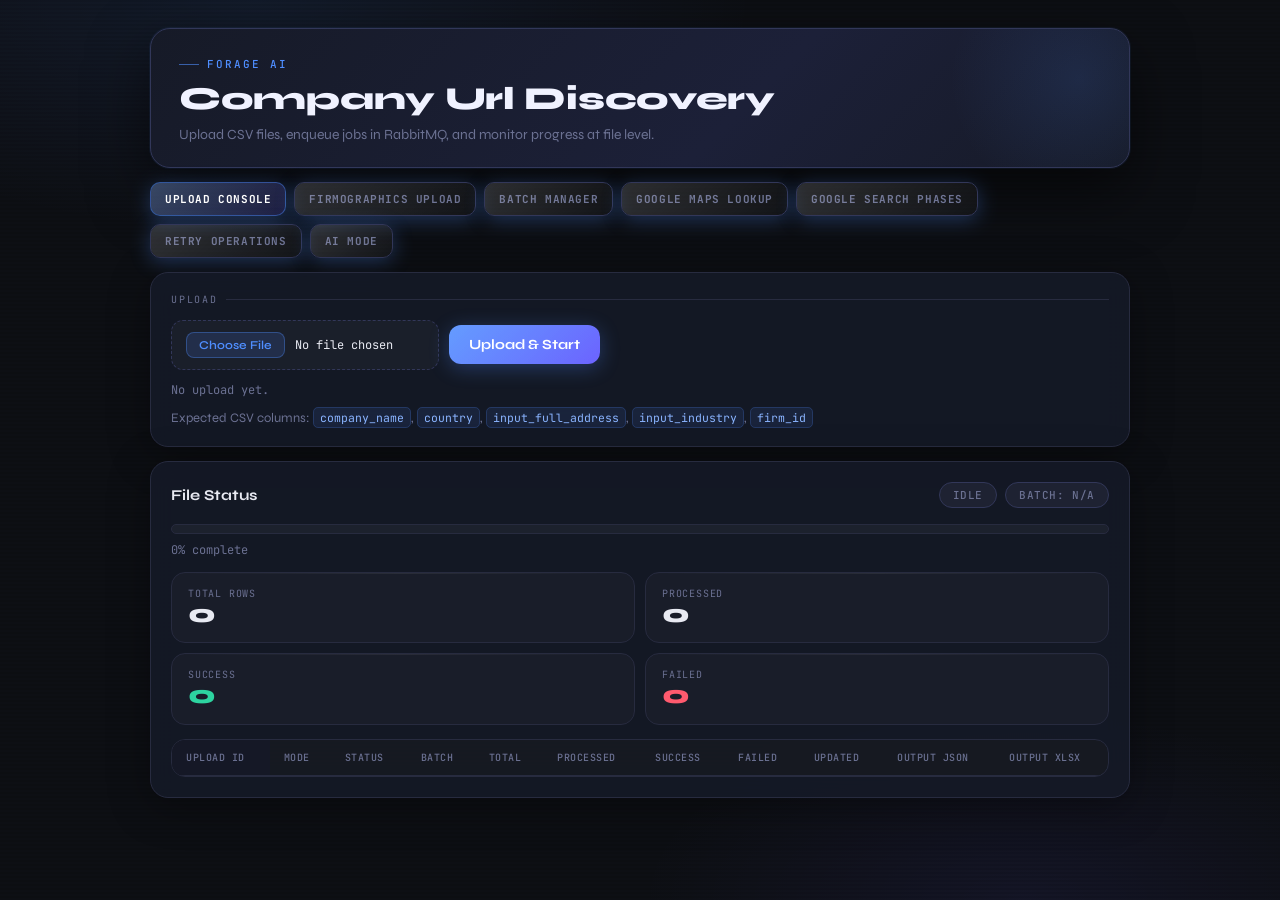
==== commit e552b349: "feat: Implement AI Mode functionality with Scrape.do and LLM integration - Added llm_client.py for O" ====
--- a/templates/ui.html
+++ b/templates/ui.html
@@ -535,6 +535,7 @@
       <button id="tabGmapsSearch" class="tab-btn" type="button">Google Maps Lookup</button>
       <button id="tabGsearchPhases" class="tab-btn" type="button">Google Search Phases</button>
       <button id="tabRetryOps" class="tab-btn" type="button">Retry Operations</button>
+      <button id="tabAiMode" class="tab-btn" type="button">AI Mode</button>
     </div>
 
     <div id="consoleView" class="view">
@@ -929,6 +930,43 @@
       </div>
     </div>
 
+    <div id="aiModeView" class="view hidden">
+      <div class="card">
+        <div class="card-label">AI Mode (scrape.do + LLM)</div>
+        <div class="controls">
+          <input id="aiModeCsvFile" type="file" accept=".csv" />
+          <button id="aiModeUploadBtn">Upload &amp; Run</button>
+        </div>
+        <div class="meta" id="aiModeMeta">No AI-mode run yet.</div>
+        <div class="muted">Input mode is auto-detected (company vs address). LLM provider is set by the <code>AI_MODE_LLM_PROVIDER</code> env var (<code>gemini</code> or <code>openai</code>). Results are saved under <code>ai_mode_result/&lt;run_id&gt;/</code>. Expected columns: <code>company_name</code>/<code>entity_name</code>, <code>country</code>, optional <code>input_full_address</code> (address mode), or <code>Company Name ENG</code>, <code>Country Code</code>, <code>Company Name Local</code> (company mode).</div>
+      </div>
+
+      <div class="card">
+        <div class="status-head">
+          <h3>AI Mode Runs</h3>
+        </div>
+        <div class="table-wrap">
+          <table>
+            <thead>
+              <tr>
+                <th>Run ID</th>
+                <th>Status</th>
+                <th>Mode</th>
+                <th>Rows</th>
+                <th>Batches</th>
+                <th>Scrape.do Time (s)</th>
+                <th>LLM Time (s)</th>
+                <th>Updated</th>
+                <th>Downloads</th>
+              </tr>
+            </thead>
+            <tbody id="aiModeRunsBody"></tbody>
+          </table>
+          <div id="aiModeRunsEmpty" class="table-empty" style="display:none;">No AI-mode runs yet.</div>
+        </div>
+      </div>
+    </div>
+
   </div>
 
   <script>
@@ -974,6 +1012,14 @@
     const triggerRetryBtn = document.getElementById('triggerRetryBtn');
     const retryMeta = document.getElementById('retryMeta');
 
+    const tabAiMode = document.getElementById('tabAiMode');
+    const aiModeView = document.getElementById('aiModeView');
+    const aiModeCsvFile = document.getElementById('aiModeCsvFile');
+    const aiModeUploadBtn = document.getElementById('aiModeUploadBtn');
+    const aiModeMeta = document.getElementById('aiModeMeta');
+    const aiModeRunsBody = document.getElementById('aiModeRunsBody');
+    const aiModeRunsEmpty = document.getElementById('aiModeRunsEmpty');
+
     // Google Maps Lookup Selectors
     const gmapsQuery = document.getElementById('gmapsQuery');
     const gmapsCountry = document.getElementById('gmapsCountry');
@@ -992,6 +1038,7 @@
     let pollTimer = null;
     let firmographicsPollTimer = null;
     let uploadsTimer = null;
+    let aiModePollTimer = null;
     let activeTab = 'console';
 
     function setActiveTab(tab) {
@@ -1001,21 +1048,24 @@
       const isGmaps = tab === 'gmaps';
       const isGsearch = tab === 'gsearch';
       const isRetry = tab === 'retry';
-      const isConsole = !isBatch && !isFirmographics && !isGmaps && !isGsearch && !isRetry;
-      
+      const isAiMode = tab === 'aimode';
+      const isConsole = !isBatch && !isFirmographics && !isGmaps && !isGsearch && !isRetry && !isAiMode;
+
       tabConsole.classList.toggle('active', isConsole);
       tabFirmographics.classList.toggle('active', isFirmographics);
       tabBatchManager.classList.toggle('active', isBatch);
       tabGmapsSearch.classList.toggle('active', isGmaps);
       tabGsearchPhases.classList.toggle('active', isGsearch);
       tabRetryOps.classList.toggle('active', isRetry);
-      
+      tabAiMode.classList.toggle('active', isAiMode);
+
       consoleView.classList.toggle('hidden', !isConsole);
       firmographicsView.classList.toggle('hidden', !isFirmographics);
       batchManagerView.classList.toggle('hidden', !isBatch);
       gmapsSearchView.classList.toggle('hidden', !isGmaps);
       gsearchView.classList.toggle('hidden', !isGsearch);
       retryOpsView.classList.toggle('hidden', !isRetry);
+      aiModeView.classList.toggle('hidden', !isAiMode);
     }
 
     function setStatusChip(status) {
@@ -2010,16 +2060,122 @@
     const gsearchRunBtn = document.getElementById('gsearchRunBtn');
     gsearchRunBtn.addEventListener('click', handleGsearchAction);
 
+    function aiModeStatusClass(s) {
+      if (s === 'completed') return 'done';
+      if (s === 'failed') return 'error';
+      return 'running';
+    }
+
+    async function refreshAiModeRuns() {
+      try {
+        const res = await fetch('/uploads/ai-mode');
+        if (!res.ok) return;
+        const data = await res.json();
+        const runs = Array.isArray(data.runs) ? data.runs : [];
+        aiModeRunsBody.innerHTML = '';
+        if (runs.length === 0) {
+          aiModeRunsEmpty.style.display = 'block';
+          return;
+        }
+        aiModeRunsEmpty.style.display = 'none';
+        for (const run of runs) {
+          const rid = String(run.run_id || '');
+          const shortId = rid.length > 20 ? `${rid.slice(0, 8)}...${rid.slice(-8)}` : rid;
+          const status = String(run.status || '');
+          const downloads = status === 'completed'
+            ? `
+              <a class="table-link" href="/uploads/ai-mode/${encodeURIComponent(rid)}/result?file=final_report.json&download=true">↓ JSON</a>
+              <a class="table-link" href="/uploads/ai-mode/${encodeURIComponent(rid)}/result?file=found.csv&download=true">↓ found</a>
+              <a class="table-link" href="/uploads/ai-mode/${encodeURIComponent(rid)}/result?file=notFound.csv&download=true">↓ notFound</a>
+            `
+            : '<span class="muted">Processing</span>';
+          const tr = document.createElement('tr');
+          tr.innerHTML = `
+            <td class="mono" title="${escapeHtml(rid)}">${escapeHtml(shortId)}</td>
+            <td><span class="pill ${aiModeStatusClass(status)}">${escapeHtml(status || '-')}</span></td>
+            <td>${escapeHtml(String(run.input_type || '-'))}</td>
+            <td>${escapeHtml(String(run.total_rows || 0))}</td>
+            <td>${escapeHtml(String(run.batches_done || 0))}/${escapeHtml(String(run.batches_total || 0))}</td>
+            <td>${escapeHtml(Number(run.scrapedo_seconds_total || 0).toFixed(1))}</td>
+            <td>${escapeHtml(Number(run.llm_seconds_total || 0).toFixed(1))}</td>
+            <td>${escapeHtml(shortTs(run.updated_at))}</td>
+            <td>${downloads}</td>
+          `;
+          aiModeRunsBody.appendChild(tr);
+        }
+      } catch (_) {}
+    }
+
+    async function pollAiMode(runId) {
+      try {
+        const res = await fetch(`/uploads/ai-mode/${encodeURIComponent(runId)}/status`);
+        if (!res.ok) return;
+        const s = await res.json();
+        const status = String(s.status || '');
+        const scrapedo = Number(s.scrapedo_seconds_total || 0).toFixed(1);
+        const llm = Number(s.llm_seconds_total || 0).toFixed(1);
+        let text = `Run ${runId} | ${status} | ${s.batches_done || 0}/${s.batches_total || 0} batches | scrape.do ${scrapedo}s | llm ${llm}s`;
+        if (status === 'failed' && s.error) {
+          text += ` | error: ${s.error}`;
+        }
+        aiModeMeta.textContent = text;
+        await refreshAiModeRuns();
+        if (status === 'completed' || status === 'failed') {
+          if (aiModePollTimer) clearInterval(aiModePollTimer);
+          aiModePollTimer = null;
+        }
+      } catch (_) {}
+    }
+
+    aiModeUploadBtn.addEventListener('click', async () => {
+      if (!aiModeCsvFile.files.length) {
+        alert('Please choose a CSV file first.');
+        return;
+      }
+
+      const formData = new FormData();
+      formData.append('file', aiModeCsvFile.files[0]);
+      aiModeUploadBtn.disabled = true;
+      aiModeUploadBtn.textContent = 'Uploading...';
+
+      let res;
+      let data;
+      try {
+        res = await fetch('/uploads/ai-mode', { method: 'POST', body: formData });
+        data = await res.json();
+      } finally {
+        aiModeUploadBtn.disabled = false;
+        aiModeUploadBtn.textContent = 'Upload & Run';
+      }
+
+      if (!res.ok) {
+        aiModeMeta.textContent = data.detail;
+        return;
+      }
+
+      const runId = data.run_id;
+      if (aiModePollTimer) clearInterval(aiModePollTimer);
+      aiModePollTimer = setInterval(() => pollAiMode(runId), 2000);
+      await pollAiMode(runId);
+    });
+
+    tabAiMode.addEventListener('click', async () => {
+      setActiveTab('aimode');
+      await refreshAiModeRuns();
+    });
+
     refreshUploadsList();
     refreshFirmographicsUploadsList();
     refreshGmapsUploadsList();
     refreshGsearchUploadsList();
     refreshBatchJobs();
+    refreshAiModeRuns();
     uploadsTimer = setInterval(async () => {
       await refreshUploadsList();
       await refreshFirmographicsUploadsList();
       await refreshGmapsUploadsList();
       await refreshGsearchUploadsList();
+      await refreshAiModeRuns();
       if (activeTab === 'batch') {
         await refreshBatchJobs();
       }
